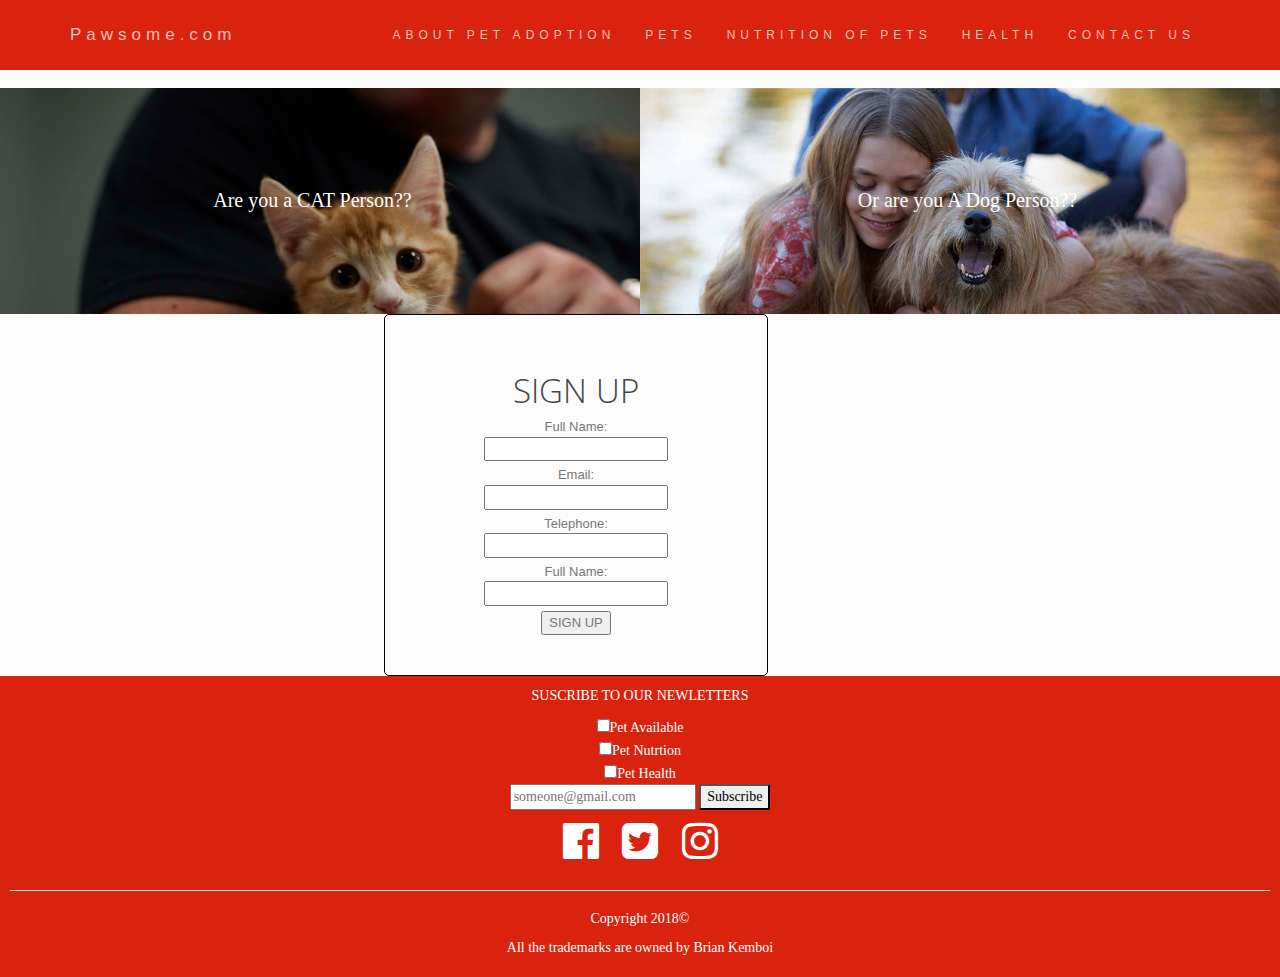
==== index.html @ 301ae786 "Initial commit" ====
<!DOCTYPE html>
<html>

  <head>
    <meta charset="utf-8">
    <meta name="viewport" value="width=device-width, initial-scale=1">

    <title>Pawsome.com</title>
    <link rel="stylesheet" href="css/bootstrap.min.css">
    <link rel="shortcut icon" type="image/x-icon" href="images/pet.ico" />
    <link rel="stylesheet" href="font-awesome/css/font-awesome.min.css">
    <link rel="stylesheet" href="css/pawsome.css">
  </head>

  <body>
    <nav class="navbar navbar-inverse">
      <div class="container">
        <div class="navbar-header">
          <button type="button" class="navbar-toggle" data-toggle="collapse" data-target="#myNavbar">
          <span class="icon-bar"></span>
          <span class="icon-bar"></span>
          <span class="icon-bar"></span>
        </button>
          <a class="navbar-brand" class="name" href="#">Pawsome.com</a>
        </div>
        <div class="collapse navbar-collapse" id="myNavbar">
          <ul class="nav navbar-nav navbar-right">
            <li><a href="about.html">ABOUT PET ADOPTION</a></li>
            <li><a href="pets.html">PETS</a></li>
            <li><a href="nutrition.html">NUTRITION OF PETS</a></li>
            <li><a href="health.html">HEALTH</a></li>
            <li><a href="contant.html">CONTACT US</a></li>
          </ul>
        </div>
      </div>
    </nav>
    <div class=" row">
      <div class="cat col-sm-6 col-md-6">
        <p<a href='pets.html'>Are you a CAT Person??</p>
      </div>
      <div class="dog col-sm-6 col-md-6">
        <p>Or are you A Dog Person??</p>
      </div>
    </div>
    <div class="row">
    </div>
    <div class="form1 text-center">
        <h1 id="credentials">SIGN UP</h1>
        <fieldset>
          <label for="">Full Name:<br>
          <input type="text" name="name" value=""></label><br>
          <label for="">Email:<br>
          <input type="text" name="email" value=""></label><br>
          <label for="">Telephone:<br>
          <input type="text" name="mobile" value=""></label><br>
          <label for="">Full Name:<br>
          <input type="text" name="name" value=""></label><br>
        </fieldset>
        <button type="button" name="SignUp">SIGN UP</button>
    </div>

    </aside>
    <footer>
      <div class="blog">
        <p>SUSCRIBE TO OUR NEWLETTERS</p>
          <form class="" action="index.html" method="post">
            <input type="checkbox" name="subscription" value="Pets Available">Pet Available <br>
            <input type="checkbox" name="subscription" value="Pet nutrition">Pet Nutrtion<br>
            <input type="checkbox" name="subscription" value="Pet nutrtion">Pet Health<br>
            <input type="text" name="email" class="e-mail"placeholder="someone@gmail.com"/>
            <input class="subscribe" type="submit" name="subscribe" value="Subscribe">
          </form>
      </div>
      <p class="social_media">
        <i class="fa fa-facebook-official fa-3x" aria-hidden="true"></i>
        <i class="fa fa-twitter-square fa-3x" aria-hidden="true"></i>
        <i class="fa fa-instagram fa-3x" aria-hidden="true"></i>
      </p>
      <hr>
      <p>Copyright 2018&copy </p>
      <p>All the trademarks are owned by Brian Kemboi</p>
    </footer>
  </body>

</html>
---- css/pawsome.css ----
body{
  font-family: sans-serif;
}
/*Beginning of home page*/
.cat{
background-image: url("../images/cat.jpg");
color: white;
font-size: 20px;
background-size: cover;
text-align: center;
padding-top: 98px;
padding-bottom: 98px;
height: 226px;
font-family: Merriweather;
opacity: 1;
display: block;
transition: .5s ease;
backface-visibility: hidden;
}
.cat:hover {
  opacity: 0.7;
  color: orange;
}
.dog{
background-image: url("../images/dog.jpg");
color: white;
background-size: cover;
text-align: center;
padding-top: 98px;
padding-bottom: 98px;
height: 226px;
font-family: Merriweather;
opacity: 1;
font-size: 20px;
display: block;
transition: .5s ease;
backface-visibility: hidden;
}
.dog:hover {
  opacity: 0.7;
  color: orange;
}
footer{
  padding: 10px;
  background-color: #D9230F;
  color: white;
  text-align: center;
  position: relative;
  font-family: comic;
  font-size: 14px;
}
.navbar {
  padding-top: 15px;
  padding-bottom: 15px;
  border: 0;
  border-radius: 0;
  margin-bottom: 10;
  font-size: 12px;
  letter-spacing: 5px;
}

.navbar-nav li a:hover {
  color: #1abc9c !important;
}
.fa{
  padding: 10px;
}
.form1{
  border: 1px solid black;
  border-radius: 5px;
  width: 30%;
  margin-left: 30%;
  padding: 40px;
}
/*End of the Home Page*/
/*Beginning of the Pets Page*/
.column{
  float: left;
  width: 33.33%;
}
.row:after {
  content: "";
  display: table;
  clear: both;
}
.contained{
  position: relative;
  padding-top:5px;
  padding-bottom: 20px;
  padding-left:10px;
}
.image{
  opacity: 1;
  display: block;
  width: 100%;
  height: 250px;
  transition: .5s ease;
  backface-visibility: hidden;
}
.middle{
  transition: .5s ease;
  opacity: 1;
  position: absolute;
  top: 50%;
  left: 50%;
  transform: translate(-50%, -50%);
  -ms-transform: translate(-50%, -50%);
  text-align: center;
}
.contained:hover .image{
  opacity: 0.3;
}
.contained:hover .middle{
  opacity: 1;
}
.text{
  color: purple;
  font-size: 16px;
  padding: 16px 32px;

}
/*End of the Pets pa*/
/*Beginning chats for contact page*/
.chat{
  width: 40%;
  border: 2px solid #dedede;
  padding: 10px;
  margin: 10px;
}
/*Chat containers*/
.containing{
  border: 2px solid #dedede;
  background-color: #f1f1f1;
  border-radius: 5px;
  padding: 10px;
  margin: 10px 0;
  width:75%;
}
/*for the darker chats*/
.darker{
  border-color: #ccc;
  background-color: #ddd;
  margin-left: 50px;
}
/*clear floats*/
.containing:after{
  content: "";
  clear: both;
  display: table;
}
/*Styling images*/
.containing img{
  float: left;
  max-width: 60px;
  width: 100%;
  margin-right: 20px;
  border-radius: 50%;
}
/*styling right image*/
.containing img.right{
  float: right;
  margin-left: 20px;
  margin-right: 0;
}
/*Styling time text*/
.time-right{
  float: right;
  color: #aaa;
}
/*Styling time text*/
.time-left{
  float: left;
  color: #999;
}
/*End of chat for contact page */

/*About page */
/*form*/

/*end of form*/
/*End of About page*/

/*Start of Nutrition page*/
.nutrition{
  width: 80%;
  margin: 20px;
  text-align: center;
  padding-right: 20px;
  font-size: 18px;
}
.nutrition_image{
  text-align: center;
  height: 300px;
}
.blog{
  color: white;
}
.blog .e-mail{
  color: black;
}
.subscribe{
  border-radius: 2px;
  color: black;
}
/*End of Nutrtion Page*/
/*Beginning of Health page*/
table{
  border: 1px solid grey;
  margin: 20px;
}
td{
  border: 1px solid grey;
}
.check_up{
  border: 1px solid #ddd;
  margin: 30px;
  border-radius: 2px;
}
/*End of Health Page*/
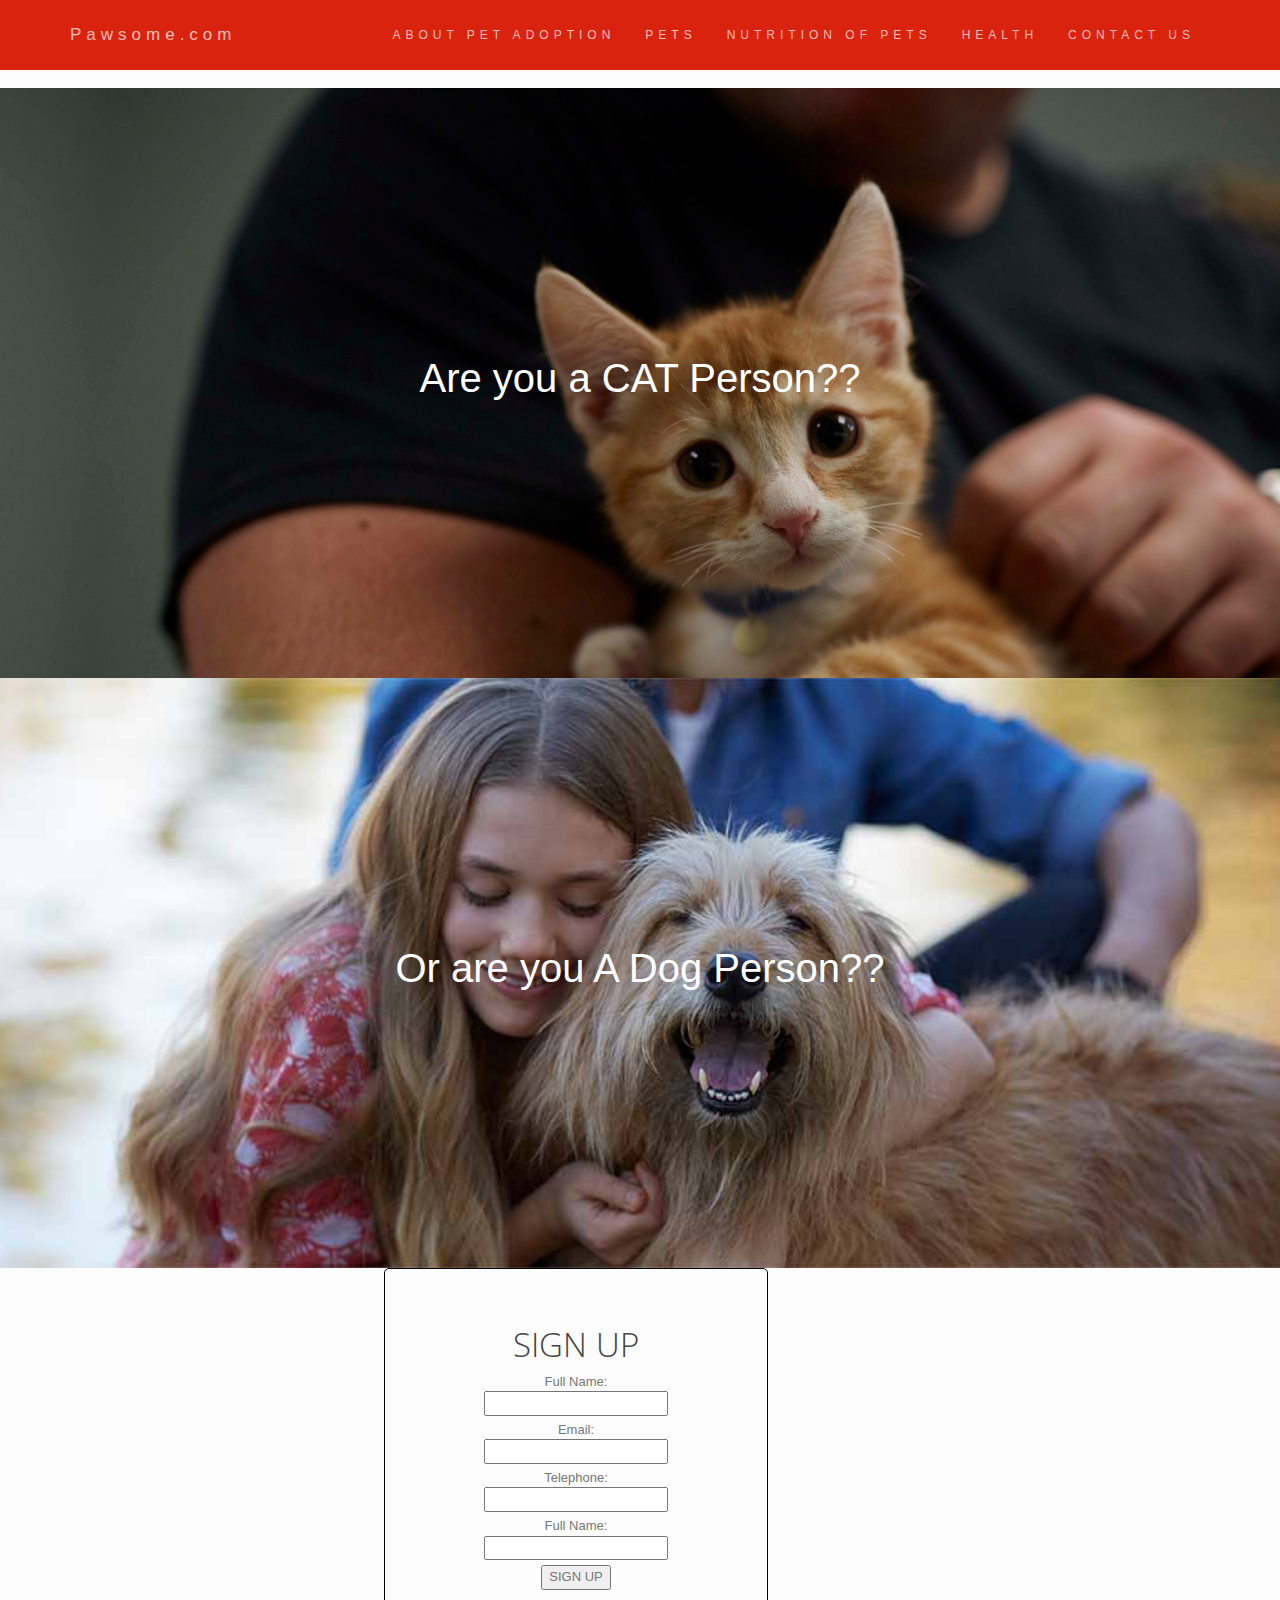
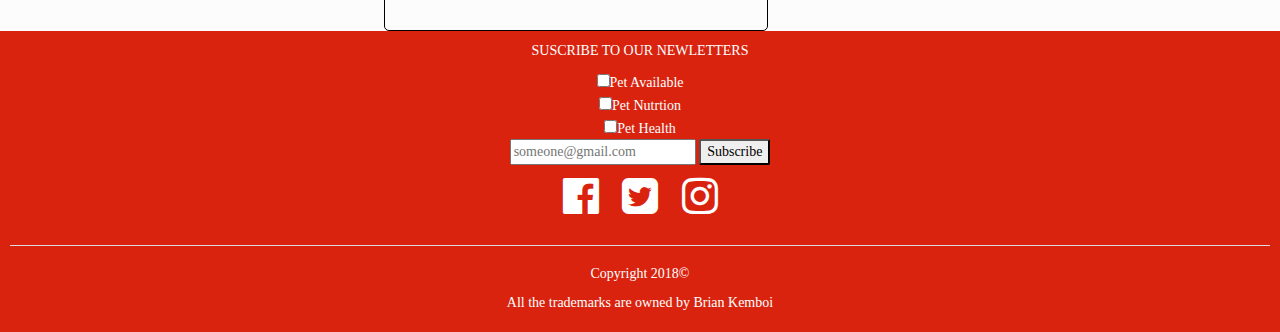
==== commit d04a3759: "minor changes in the appearance and additional content added" ====
--- a/index.html
+++ b/index.html
@@ -22,7 +22,7 @@
           <span class="icon-bar"></span>
           <span class="icon-bar"></span>
         </button>
-          <a class="navbar-brand" class="name" href="#">Pawsome.com</a>
+          <a class="navbar-brand" class="name" href="index.html">Pawsome.com</a>
         </div>
         <div class="collapse navbar-collapse" id="myNavbar">
           <ul class="nav navbar-nav navbar-right">
@@ -36,10 +36,10 @@
       </div>
     </nav>
     <div class=" row">
-      <div class="cat col-sm-6 col-md-6">
+      <div class="cat">
         <p<a href='pets.html'>Are you a CAT Person??</p>
       </div>
-      <div class="dog col-sm-6 col-md-6">
+      <div class="dog ">
         <p>Or are you A Dog Person??</p>
       </div>
     </div>
@@ -73,7 +73,7 @@
           </form>
       </div>
       <p class="social_media">
-        <i class="fa fa-facebook-official fa-3x" aria-hidden="true"></i>
+        <a href="https://www.facebook.com/juju.gulliver"><i class="fa fa-facebook-official fa-3x" aria-hidden="true"></i></a>
         <i class="fa fa-twitter-square fa-3x" aria-hidden="true"></i>
         <i class="fa fa-instagram fa-3x" aria-hidden="true"></i>
       </p>
@@ -81,6 +81,8 @@
       <p>Copyright 2018&copy </p>
       <p>All the trademarks are owned by Brian Kemboi</p>
     </footer>
+    <script src="js/jquery-3.2.1.min.js"></script>
+<script src="js/bootstrap.min.js"></script>
   </body>
 
 </html>
--- a/css/pawsome.css
+++ b/css/pawsome.css
@@ -5,13 +5,13 @@
 .cat{
 background-image: url("../images/cat.jpg");
 color: white;
-font-size: 20px;
+font-size: 40px;
 background-size: cover;
 text-align: center;
-padding-top: 98px;
-padding-bottom: 98px;
-height: 226px;
-font-family: Merriweather;
+padding-top: 20%;
+padding-bottom: 20%;
+height: 25%;
+font-family: sans-serif;
 opacity: 1;
 display: block;
 transition: .5s ease;
@@ -26,12 +26,12 @@
 color: white;
 background-size: cover;
 text-align: center;
-padding-top: 98px;
-padding-bottom: 98px;
-height: 226px;
-font-family: Merriweather;
+padding-top: 20%;
+padding-bottom: 20%;
+height: 25%;
+font-family: sans-serif;
 opacity: 1;
-font-size: 20px;
+font-size: 40px;
 display: block;
 transition: .5s ease;
 backface-visibility: hidden;
@@ -64,6 +64,7 @@
 }
 .fa{
   padding: 10px;
+  color: white;
 }
 .form1{
   border: 1px solid black;
@@ -119,10 +120,10 @@
   padding: 16px 32px;
 
 }
-/*End of the Pets pa*/
+/*End of the Pets page*/
 /*Beginning chats for contact page*/
 .chat{
-  width: 40%;
+  width: 50%;
   border: 2px solid #dedede;
   padding: 10px;
   margin: 10px;
@@ -172,12 +173,25 @@
   float: left;
   color: #999;
 }
+.contacts{
+  margin-left: 30%;
+  margin-top: 50px;
+  margin-bottom: 50px;
+  border: 1px dotted grey;
+  width: 35%;
+  text-align: center;
+}
+.contacts .fa{
+  color: black;
+}
 /*End of chat for contact page */
 
 /*About page */
-/*form*/
-
-/*end of form*/
+.adoption{
+  margin-left:30% ;
+  font-size: 15px;
+  padding: 30px;
+}
 /*End of About page*/
 
 /*Start of Nutrition page*/
@@ -215,5 +229,6 @@
   border: 1px solid #ddd;
   margin: 30px;
   border-radius: 2px;
+  font-size: 15px;
 }
 /*End of Health Page*/
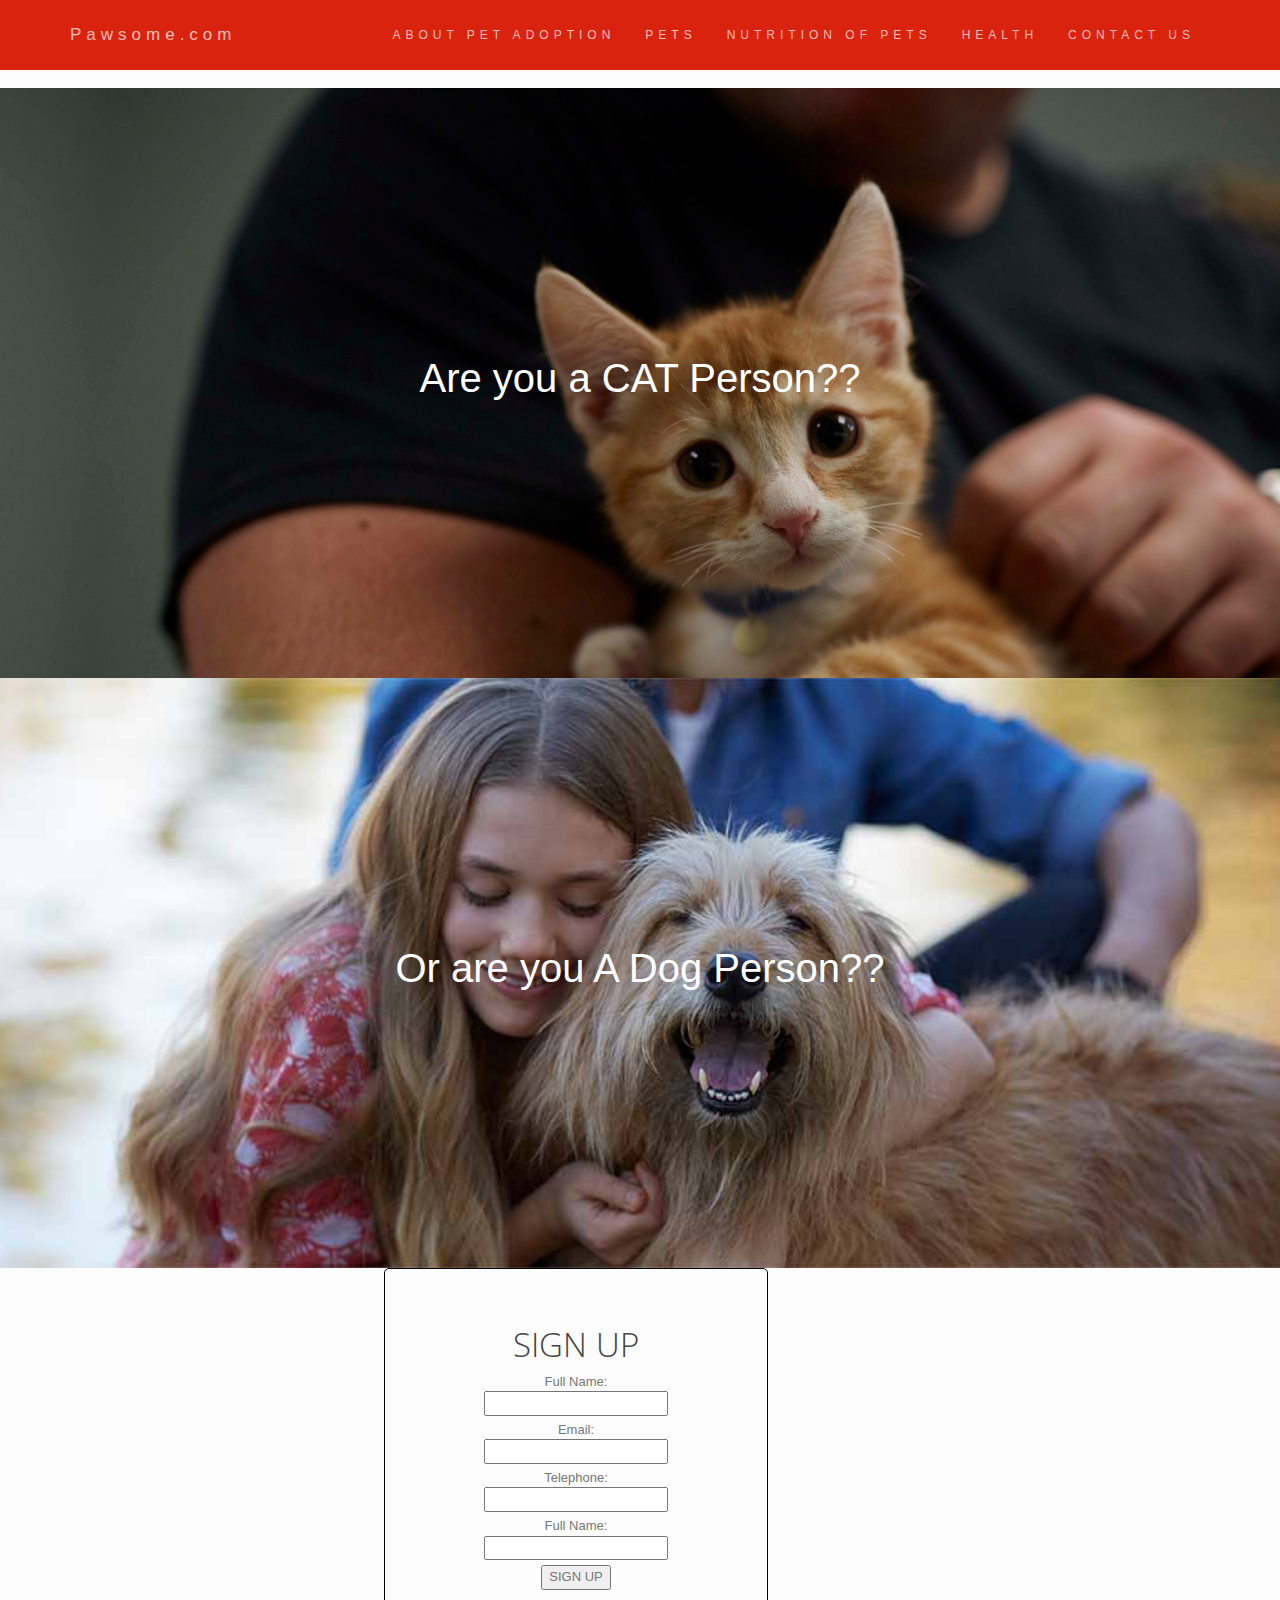
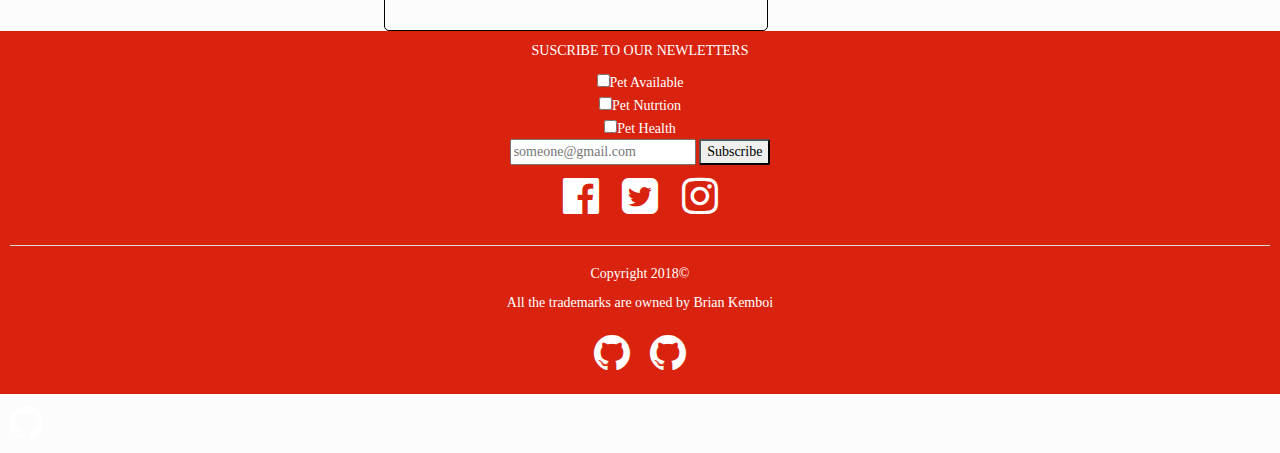
==== commit be9bae01: "adding links to the icons" ====
--- a/index.html
+++ b/index.html
@@ -1,4 +1,3 @@
-
 <!DOCTYPE html>
 <html>
 
@@ -46,43 +45,44 @@
     <div class="row">
     </div>
     <div class="form1 text-center">
-        <h1 id="credentials">SIGN UP</h1>
-        <fieldset>
-          <label for="">Full Name:<br>
+      <h1 id="credentials">SIGN UP</h1>
+      <fieldset>
+        <label for="">Full Name:<br>
           <input type="text" name="name" value=""></label><br>
-          <label for="">Email:<br>
+        <label for="">Email:<br>
           <input type="text" name="email" value=""></label><br>
-          <label for="">Telephone:<br>
+        <label for="">Telephone:<br>
           <input type="text" name="mobile" value=""></label><br>
-          <label for="">Full Name:<br>
+        <label for="">Full Name:<br>
           <input type="text" name="name" value=""></label><br>
-        </fieldset>
-        <button type="button" name="SignUp">SIGN UP</button>
+      </fieldset>
+      <button type="button" name="SignUp">SIGN UP</button>
     </div>
 
     </aside>
     <footer>
       <div class="blog">
         <p>SUSCRIBE TO OUR NEWLETTERS</p>
-          <form class="" action="index.html" method="post">
-            <input type="checkbox" name="subscription" value="Pets Available">Pet Available <br>
-            <input type="checkbox" name="subscription" value="Pet nutrition">Pet Nutrtion<br>
-            <input type="checkbox" name="subscription" value="Pet nutrtion">Pet Health<br>
-            <input type="text" name="email" class="e-mail"placeholder="someone@gmail.com"/>
-            <input class="subscribe" type="submit" name="subscribe" value="Subscribe">
-          </form>
+        <form class="" action="index.html" method="post">
+          <input type="checkbox" name="subscription" value="Pets Available">Pet Available <br>
+          <input type="checkbox" name="subscription" value="Pet nutrition">Pet Nutrtion<br>
+          <input type="checkbox" name="subscription" value="Pet nutrtion">Pet Health<br>
+          <input type="text" name="email" class="e-mail" placeholder="someone@gmail.com" />
+          <input class="subscribe" type="submit" name="subscribe" value="Subscribe">
+        </form>
       </div>
       <p class="social_media">
-        <a href="https://www.facebook.com/juju.gulliver"><i class="fa fa-facebook-official fa-3x" aria-hidden="true"></i></a>
-        <i class="fa fa-twitter-square fa-3x" aria-hidden="true"></i>
-        <i class="fa fa-instagram fa-3x" aria-hidden="true"></i>
+        <a href="https://www.facebook.com/juju.gulliver"><i class="fa fa-facebook-official fa-3x" aria-hidden="true"></a></i>
+        <a href="https://www.twitter.com/juju.gulliver"> <i class="fa fa-twitter-square fa-3x" aria-hidden="true"></a></i>
+        <a href="https://www.instagram.com/kemboib"><i class="fa fa-instagram fa-3x" aria-hidden="true"></a></i>
       </p>
       <hr>
       <p>Copyright 2018&copy </p>
       <p>All the trademarks are owned by Brian Kemboi</p>
+      <a href="https://github.com/BrianBravoski"><i class="fa fa-github fa-3x" aria-hidden="true"></a>
     </footer>
     <script src="js/jquery-3.2.1.min.js"></script>
-<script src="js/bootstrap.min.js"></script>
+    <script src="js/bootstrap.min.js"></script>
   </body>
 
 </html>
